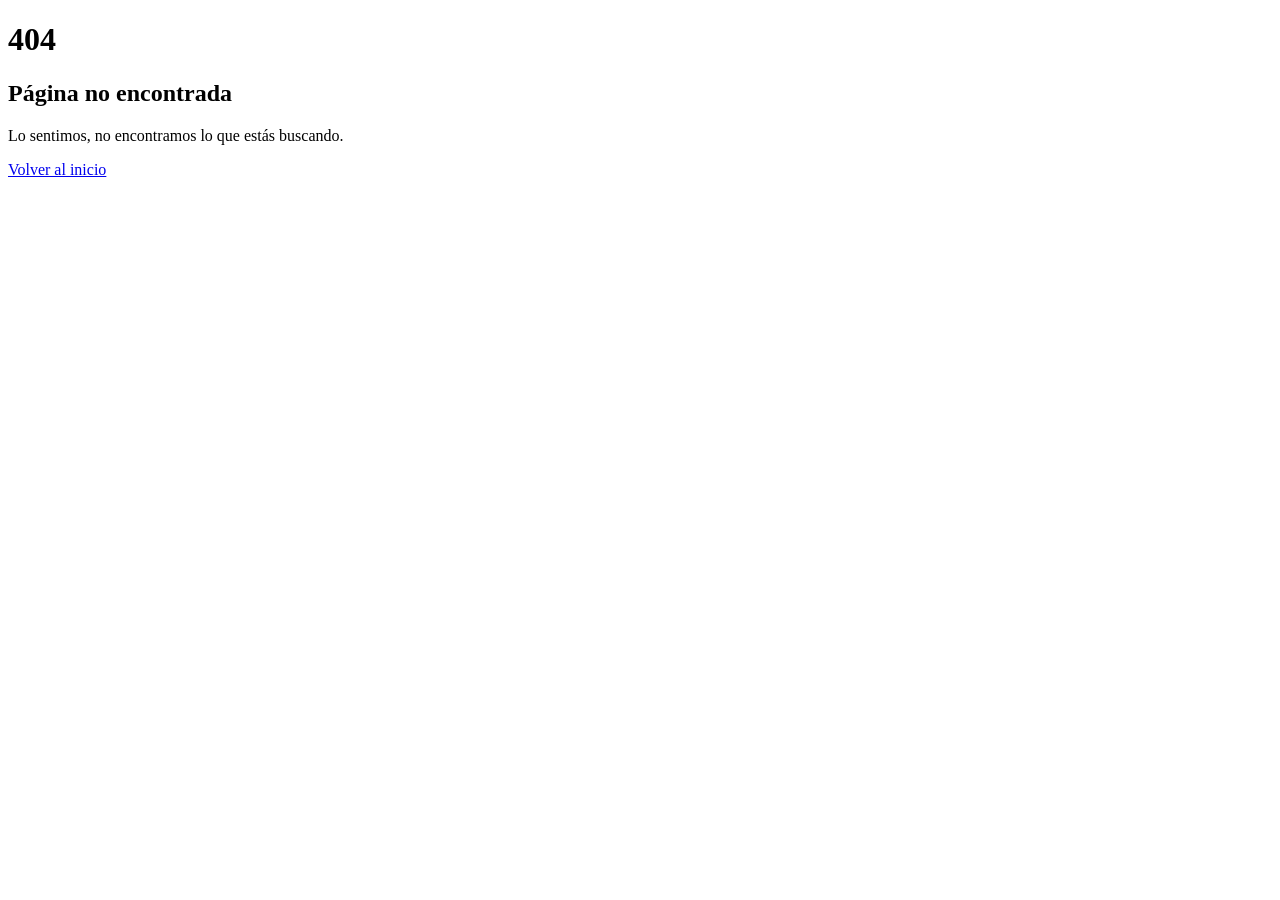
==== Error404/error404.html @ db06d316 "cambios seccion de recomendados + cambios en titulo destacado" ====
<!DOCTYPE html>
<html lang="en">
<head>
    <meta charset="UTF-8">
    <meta name="viewport" content="width=device-width, initial-scale=1.0">
    <title>Error 404</title>
</head>
<body>
    <h1>404</h1>
<h2>Página no encontrada</h2>
<p>Lo sentimos, no encontramos lo que estás buscando.</p>

<a href="index.html" class="btn btn-primary">
  Volver al inicio
</a>
    
</body>
</html>
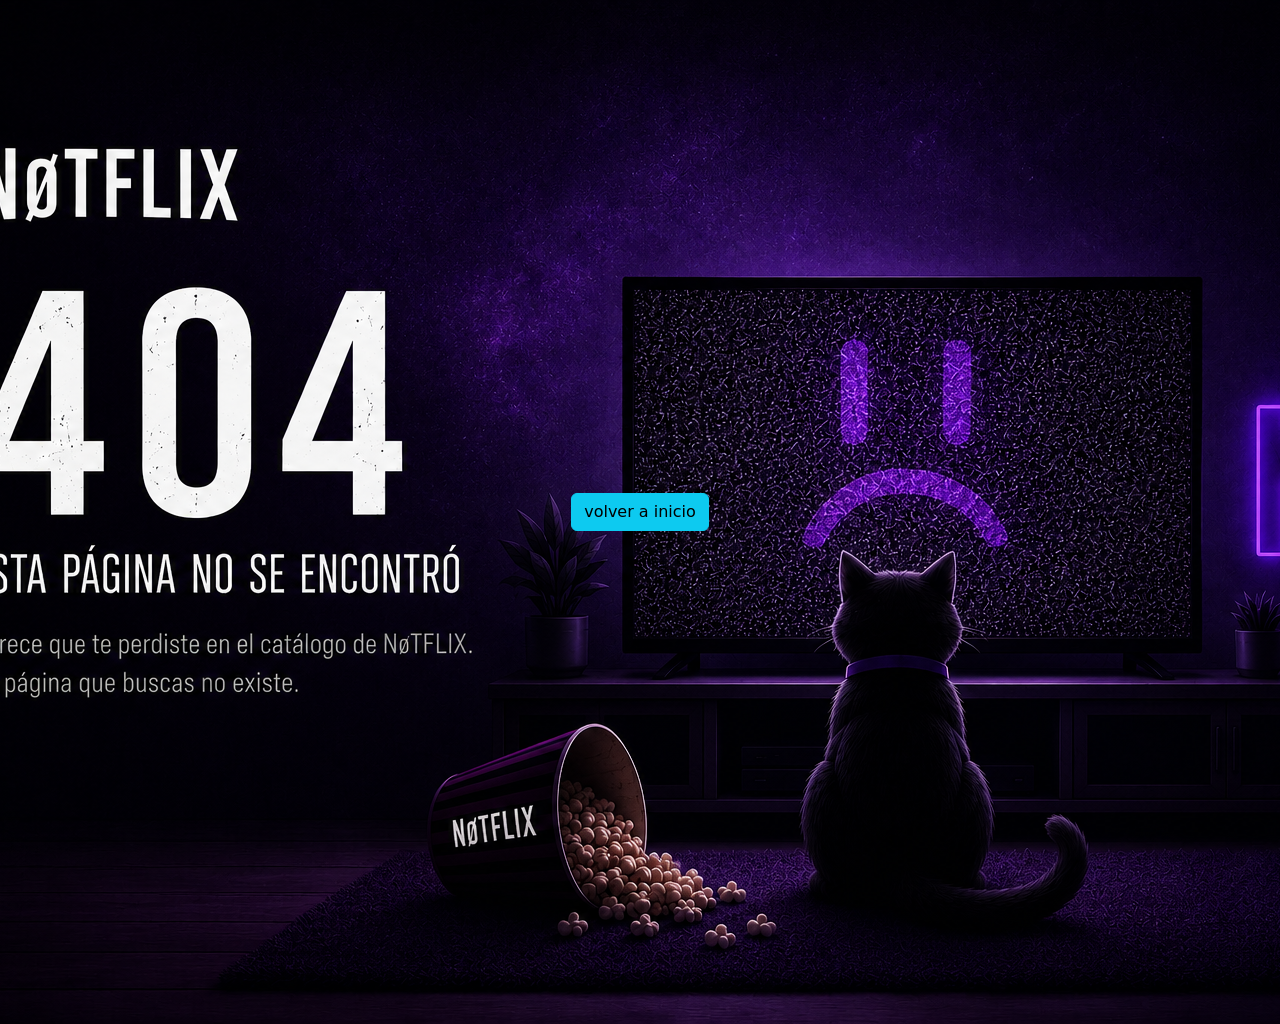
==== commit 16d32f9b: "Arreglos en el Footer + Pagina 404" ====
--- a/Error404/error404.html
+++ b/Error404/error404.html
@@ -1,18 +1,35 @@
-<!DOCTYPE html>
+<!doctype html>
 <html lang="en">
-<head>
-    <meta charset="UTF-8">
-    <meta name="viewport" content="width=device-width, initial-scale=1.0">
-    <title>Error 404</title>
-</head>
-<body>
-    <h1>404</h1>
-<h2>Página no encontrada</h2>
-<p>Lo sentimos, no encontramos lo que estás buscando.</p>
+  <head>
+    <link rel="stylesheet" type="text/css" href="./error404.css" />
+    <link href="https://cdn.jsdelivr.net/npm/bootstrap@5.3.8/dist/css/bootstrap.min.css" rel="stylesheet" integrity="sha384-sRIl4kxILFvY47J16cr9ZwB07vP4J8+LH7qKQnuqkuIAvNWLzeN8tE5YBujZqJLB" crossorigin="anonymous">
+    <meta charset="UTF-8" />
+    <meta name="viewport" content="width=device-width, initial-scale=1.0" />
+    <title>Error404</title>
+  </head>
+  <body>
 
-<a href="index.html" class="btn btn-primary">
-  Volver al inicio
-</a>
+    <div class="padre">
+        <div class="contenedor">
+
+      <a href="/index.html">
+        <img src="./error404notflix.png" alt="volver" />
+        
+      </a>
+      
+    </div>
+    <div class="boton-centro">
+      <a href="/index.html">
     
-</body>
+        <button type="button" class="btn btn-info">
+        volver a inicio
+        </button>
+        
+      </a>
+    </div>
+    </div>
+    
+    
+   <script src="https://cdn.jsdelivr.net/npm/bootstrap@5.3.8/dist/js/bootstrap.bundle.min.js" integrity="sha384-FKyoEForCGlyvwx9Hj09JcYn3nv7wiPVlz7YYwJrWVcXK/BmnVDxM+D2scQbITxI" crossorigin="anonymous"></script>
+  </body>
 </html>
--- a/Error404/error404.css
+++ b/Error404/error404.css
@@ -0,0 +1,26 @@
+
+
+.contenedor {
+   display: flex;
+   justify-content: center;
+}
+.error404 {
+    display: flex;
+    flex-direction: column;
+    align-items: center;
+   justify-content:center;
+   text-align:center;
+   color:baseline;
+}
+    
+.error404 button {
+    margin-top: 20px;
+}
+.boton-centro{
+   position: absolute;
+}
+.padre{
+   display: flex;
+   justify-content: center;
+   align-items: center;
+}
